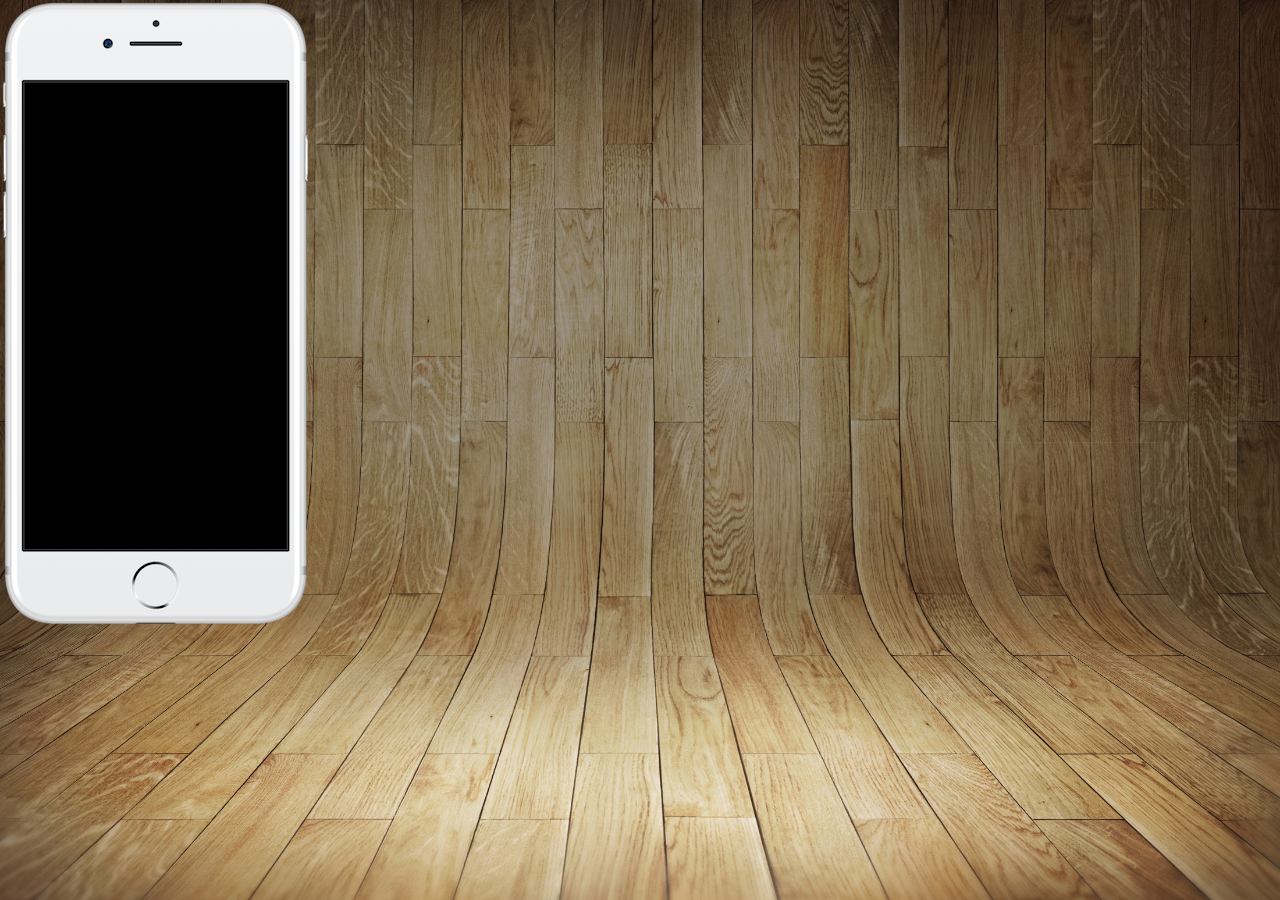
==== projeto/index.html @ 6d4c6e57 "Update" ====
<!DOCTYPE html>
<html lang="pt-br">
<head>
    <meta charset="UTF-8">
    <meta name="viewport" content="width=device-width, initial-scale=1.0">
    <title>Projeto Redes Sociais</title>
    <link rel="stylesheet" href="style.css">
    <link rel="shortcut icon" href="favicon.ico" type="image/x-icon">
</head>
<body>
    <header>
        
    </header>
    <main>
        <div id="iphone">
            <img src="imagens/frame-iphone.png" alt="">
        </div>
    </main>
    <footer>

    </footer>
</body>
</html>
---- projeto/style.css ----
@charset "UTF-8";

*{
    margin: 0;
    padding: 0;
}

body{
    background: url(imagens/fundo-madeira.jpg) fixed no-repeat;
    background-size: cover;
    position: absolute;
}
div{
    position: absolute;
    padding: 100%;
}
div#iphone{

}
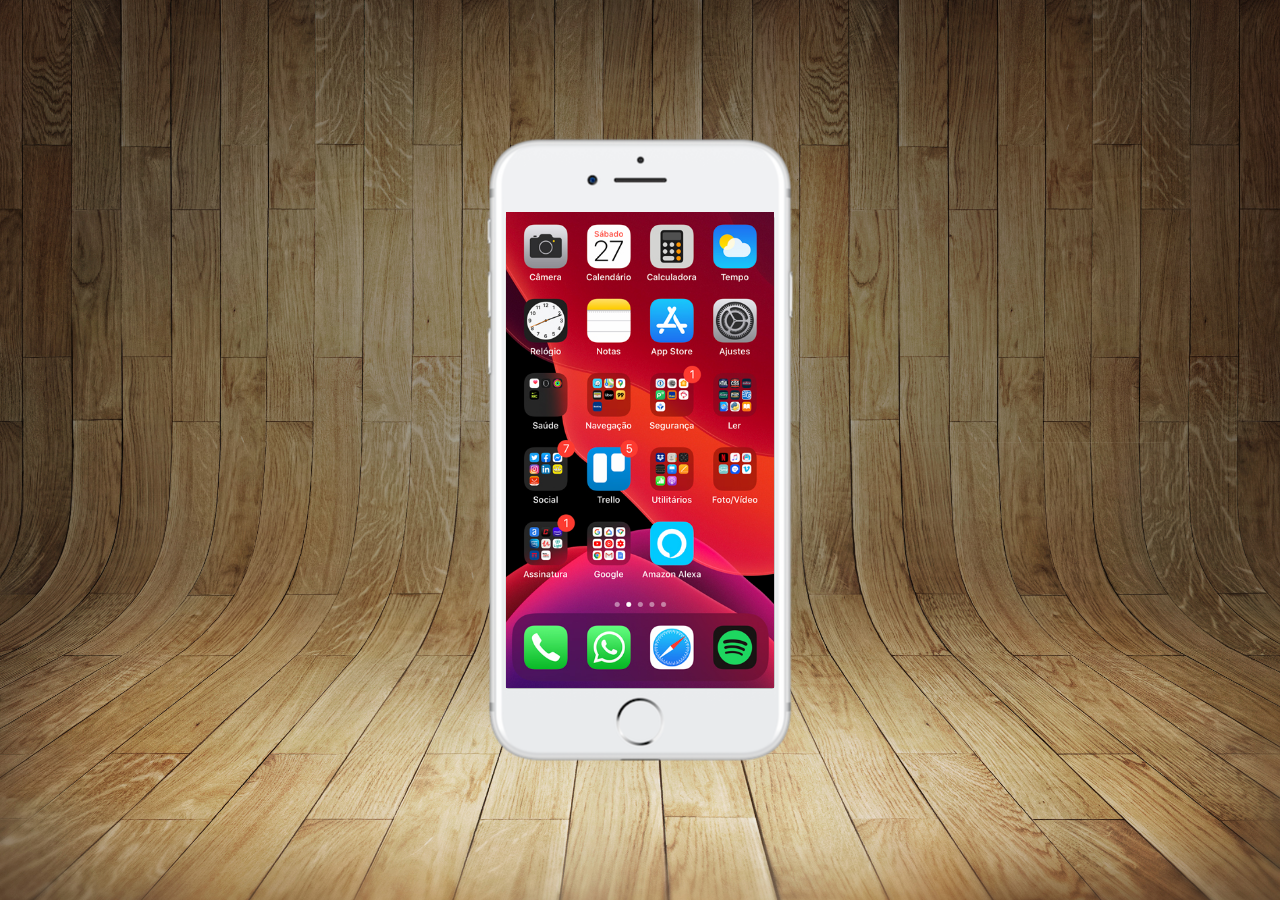
==== commit 919b7f4e: "Construindo estruturas de tela do projeto" ====
--- a/projeto/index.html
+++ b/projeto/index.html
@@ -4,7 +4,7 @@
     <meta charset="UTF-8">
     <meta name="viewport" content="width=device-width, initial-scale=1.0">
     <title>Projeto Redes Sociais</title>
-    <link rel="stylesheet" href="style.css">
+    <link rel="stylesheet" href="estilo/style.css">
     <link rel="shortcut icon" href="favicon.ico" type="image/x-icon">
 </head>
 <body>
@@ -12,9 +12,12 @@
         
     </header>
     <main>
-        <div id="iphone">
-            <img src="imagens/frame-iphone.png" alt="">
-        </div>
+        <section id="iphone">
+        </section>
+        <section id="redes-sociais"> 
+            <iframe src="telas/home.html" name="tela" id="tela" frameborder="0" width="100%" height="100%" ></iframe>
+        </section>
+        
     </main>
     <footer>
 
--- a/projeto/estilo/style.css
+++ b/projeto/estilo/style.css
@@ -0,0 +1,41 @@
+@charset "UTF-8";
+
+*{
+    margin: 0px;
+    padding: 0px;
+    font-family: Arial, Helvetica, sans-serif;
+}
+
+html body{
+    height: 100vh;
+    width: 100vw;
+    background: url(../imagens/fundo-madeira.jpg) no-repeat top center fixed;
+    background-size: cover;
+}
+
+main{
+    height: 100vh;
+    position: relative;
+}
+
+section#iphone{
+    height: 627px;
+    width: 311px;
+    top: 50%;
+    left: 50%;
+    transform: translate(-50%, -50%);
+    background: url(../imagens/frame-iphone.png) no-repeat;
+    position: absolute;
+
+}
+
+section#redes-sociais{
+    position: absolute;
+    top: 50%;
+    left: 50%;
+    transform: translate(-50%, -50%);
+    width: 268px;
+    height: 476px;
+    background-color: blue;
+
+}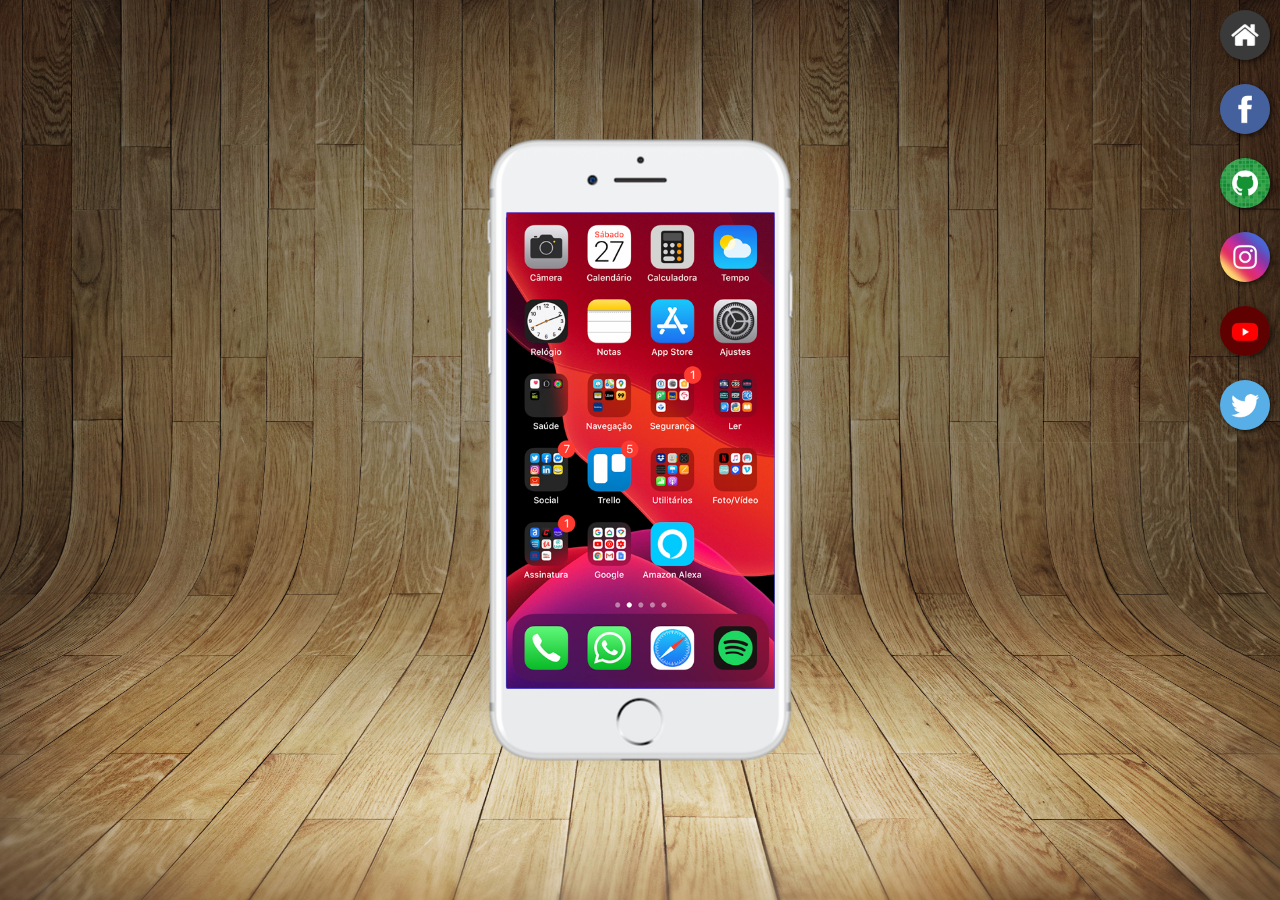
==== commit 127ef175: "Aumentei as telas e coloquei os botões das telas" ====
--- a/projeto/index.html
+++ b/projeto/index.html
@@ -13,11 +13,22 @@
     </header>
     <main>
         <section id="iphone">
+            <iframe src="telas/home.html" name="tela" id="tela" frameborder="0" width="100%" height="100%" > Seu navegador não é compatível com isso</iframe>
+
         </section>
-        <section id="redes-sociais"> 
-            <iframe src="telas/home.html" name="tela" id="tela" frameborder="0" width="100%" height="100%" ></iframe>
+        <section id="redes-sociais">
+            <a href="telas/home.html" target="tela" id="home"><img src="imagens/logo-home.jpg" alt=""></a><br>
+
+            <a href="telas/facebook.html" target="tela"><img src="imagens/logo-facebook.jpg" alt="" id="face"></a><br>
+
+            <a href="telas/github.html" target="tela" id="git"><img src="imagens/logo-github.jpg" alt=""></a><br>
+
+            <a href="telas/instagram.html" target="tela" id="insta" ><img src="imagens/logo-instagram.jpg" alt=""></a><br>
+
+            <a href="telas/youtube.html" target="tela" id="home"><img src="imagens/logo-youtube.jpg" alt=""></a><br>
+
+            <a href="telas/twitter.html" target="tela" id="home"><img src="imagens/logo-twitter.jpg" alt=""></a><br>
         </section>
-        
     </main>
     <footer>
 
--- a/projeto/estilo/style.css
+++ b/projeto/estilo/style.css
@@ -28,8 +28,7 @@
     position: absolute;
 
 }
-
-section#redes-sociais{
+iframe#tela{
     position: absolute;
     top: 50%;
     left: 50%;
@@ -37,5 +36,22 @@
     width: 268px;
     height: 476px;
     background-color: blue;
+}
+section#redes-sociais{
+    text-align: right;
+}
 
-}+section#redes-sociais img{
+    width: 50px;
+    margin: 10px;
+    border-radius: 50%;
+    box-shadow: 2px 2px 5px rgba(0, 0, 0, 0.582);
+    box-sizing: border-box;
+}
+
+section#redes-sociais img:hover{
+    width: 65px;
+    border: 3px solid rgba(255, 255, 255, 0.432);
+    box-shadow: 5px 5px 10px rgb(0, 0, 0);
+    transition: width 0.4s,border 0.7s ;
+}
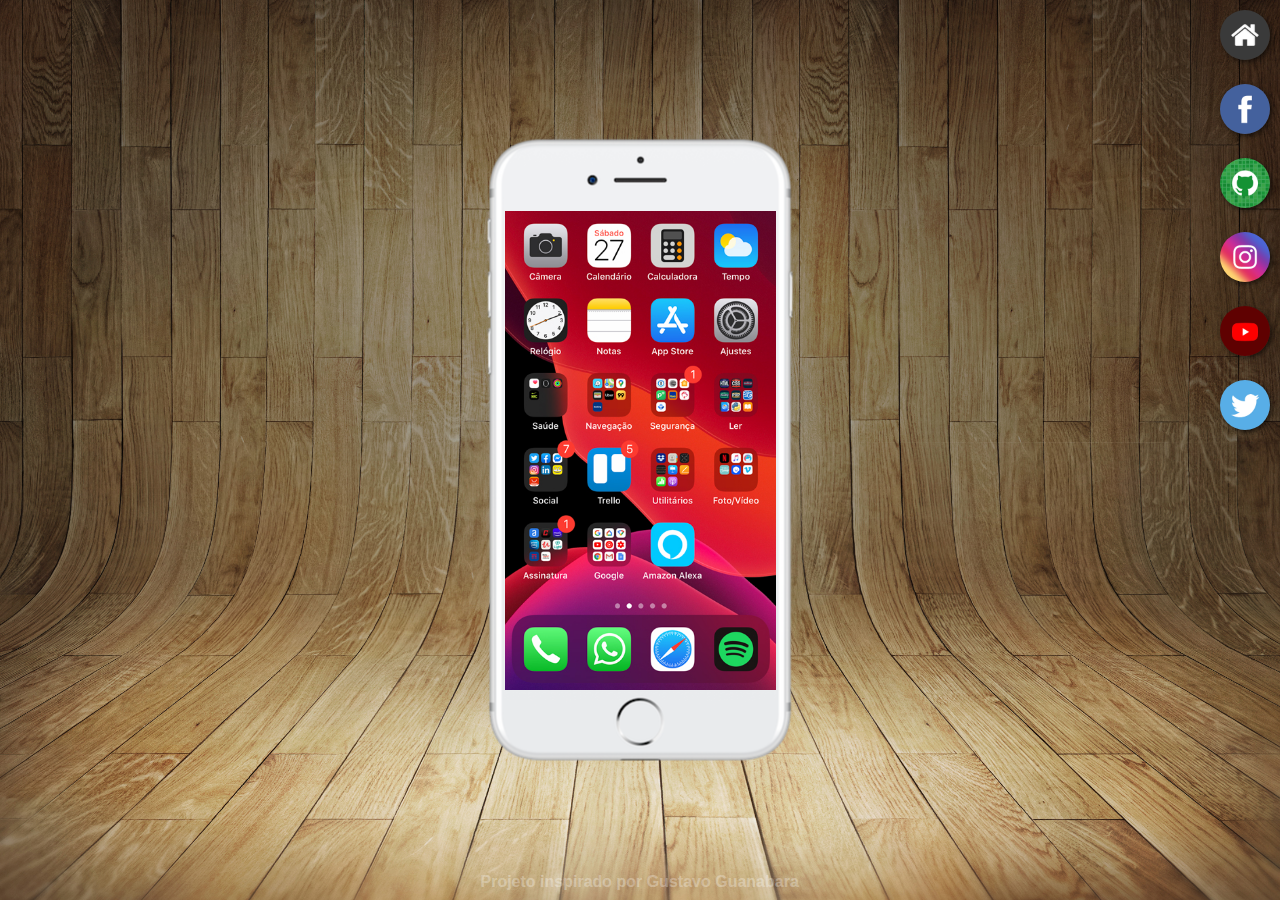
==== commit 2a25fdc2: "Finalização do Projeto" ====
--- a/projeto/index.html
+++ b/projeto/index.html
@@ -13,25 +13,25 @@
     </header>
     <main>
         <section id="iphone">
-            <iframe src="telas/home.html" name="tela" id="tela" frameborder="0" width="100%" height="100%" > Seu navegador não é compatível com isso</iframe>
+            <iframe src="telas/home.html" name="tela" id="tela" frameborder="0"> Seu navegador não é compatível com isso</iframe>
 
         </section>
         <section id="redes-sociais">
-            <a href="telas/home.html" target="tela" id="home"><img src="imagens/logo-home.jpg" alt=""></a><br>
+            <a href="telas/home.html" target="tela" id="home"><img src="imagens/logo-home.jpg" alt="iphone"></a><br>
 
-            <a href="telas/facebook.html" target="tela"><img src="imagens/logo-facebook.jpg" alt="" id="face"></a><br>
+            <a href="telas/facebook.html" target="tela" sandbox="sandbox"><img src="imagens/logo-facebook.jpg" alt="facebook"></a><br>
 
-            <a href="telas/github.html" target="tela" id="git"><img src="imagens/logo-github.jpg" alt=""></a><br>
+            <a href="telas/github.html" target="tela"><img src="imagens/logo-github.jpg" alt="github"></a><br>
 
-            <a href="telas/instagram.html" target="tela" id="insta" ><img src="imagens/logo-instagram.jpg" alt=""></a><br>
+            <a href="telas/instagram.html" target="tela"><img src="imagens/logo-instagram.jpg" alt="instagram"></a><br>
 
-            <a href="telas/youtube.html" target="tela" id="home"><img src="imagens/logo-youtube.jpg" alt=""></a><br>
+            <a href="telas/youtube.html" target="tela"><img src="imagens/logo-youtube.jpg" alt="youtube"></a><br>
 
-            <a href="telas/twitter.html" target="tela" id="home"><img src="imagens/logo-twitter.jpg" alt=""></a><br>
+            <a href="telas/twitter.html" target="tela"><img src="imagens/logo-twitter.jpg" alt="twitter"></a><br>
         </section>
     </main>
     <footer>
-
+        <p>Projeto inspirado por Gustavo Guanabara</p>
     </footer>
 </body>
 </html>--- a/projeto/estilo/style.css
+++ b/projeto/estilo/style.css
@@ -33,8 +33,8 @@
     top: 50%;
     left: 50%;
     transform: translate(-50%, -50%);
-    width: 268px;
-    height: 476px;
+    width: 271px;
+    height: 479px;
     background-color: blue;
 }
 section#redes-sociais{
@@ -55,3 +55,15 @@
     box-shadow: 5px 5px 10px rgb(0, 0, 0);
     transition: width 0.4s,border 0.7s ;
 }
+footer{
+    position: absolute;
+    top: 98%;
+    left: 50%;
+    transform: translate(-50%, -50%);
+    width: 319px;
+    font-size: 1em;
+}
+footer > p{
+    color: rgba(255, 255, 255, 0.301);
+    font-weight: bolder;
+}
